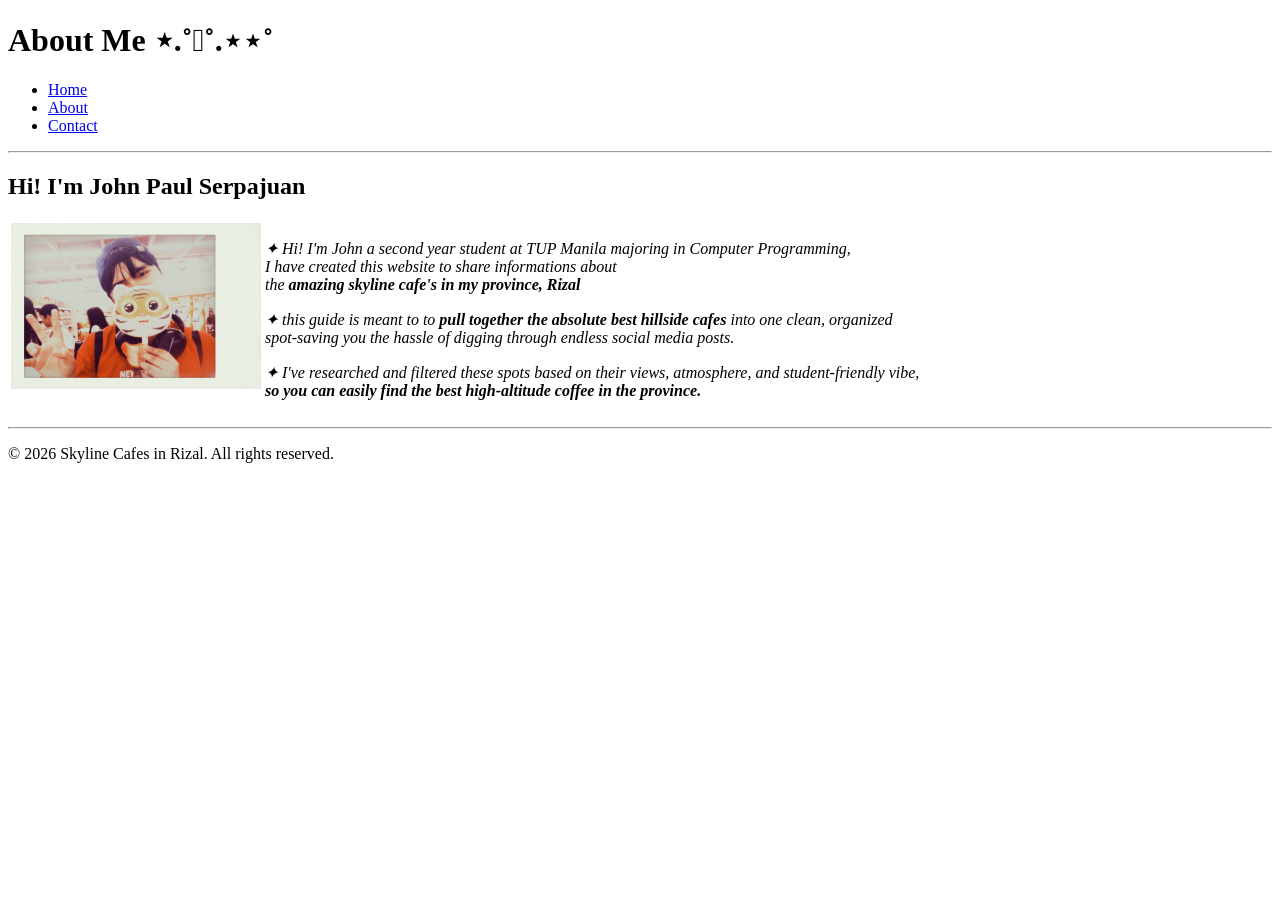
==== about.html @ bbcdf63c "add contact, about page" ====
<!DOCTYPE html>
<html lang="en">    
<head>
  <meta charset="UTF-8">
  <meta name="viewport" content="width=device-width, initial-scale=1.0">
  <title>About the Owner</title>
</head>
<body>
<header>
    <h1>About Me ⋆.˚𖦹˚.⋆⋆˚</h1>
    <nav>
    <ul>
        <li><a href="index.html">Home</a></li>
        <li><a href="about.html">About</a></li>
        <li><a href="contact.html">Contact</a></li> 
    </ul> 
    <hr>
    </nav>
</header>

<main>
    <section>
        <h2>Hi! I'm John Paul Serpajuan</h2>
        

        <table>
          <tr>
            <td valign="top">
              <img src="john.jpg" alt="John Paul Serpajuan" width="250">
            </td>
            <td valign="top">
              <p><i>✦ Hi! I'm John a second year student at TUP Manila majoring in Computer Programming, 
              <br>I have created this website to share informations about <br> 
              the <strong>amazing skyline cafe's in my province, Rizal</strong></i></p>

              <p><i>✦ this guide is meant to to <strong>pull together the absolute best hillside cafes</strong> into one clean, organized
              <br> spot-saving you the hassle of digging through endless social media posts.</i></p>

              <p><i>✦ I've researched and filtered these spots based on their views, atmosphere, and student-friendly vibe, 
              <br> <strong> so you can easily find the best high-altitude coffee in the province.</strong></i></p>
            </td>
          </tr>
        </table>
    <hr>
    </section>
</main>

<footer>
    <p>© 2026 Skyline Cafes in Rizal. All rights reserved.</p>
</footer>
</body>
</html>
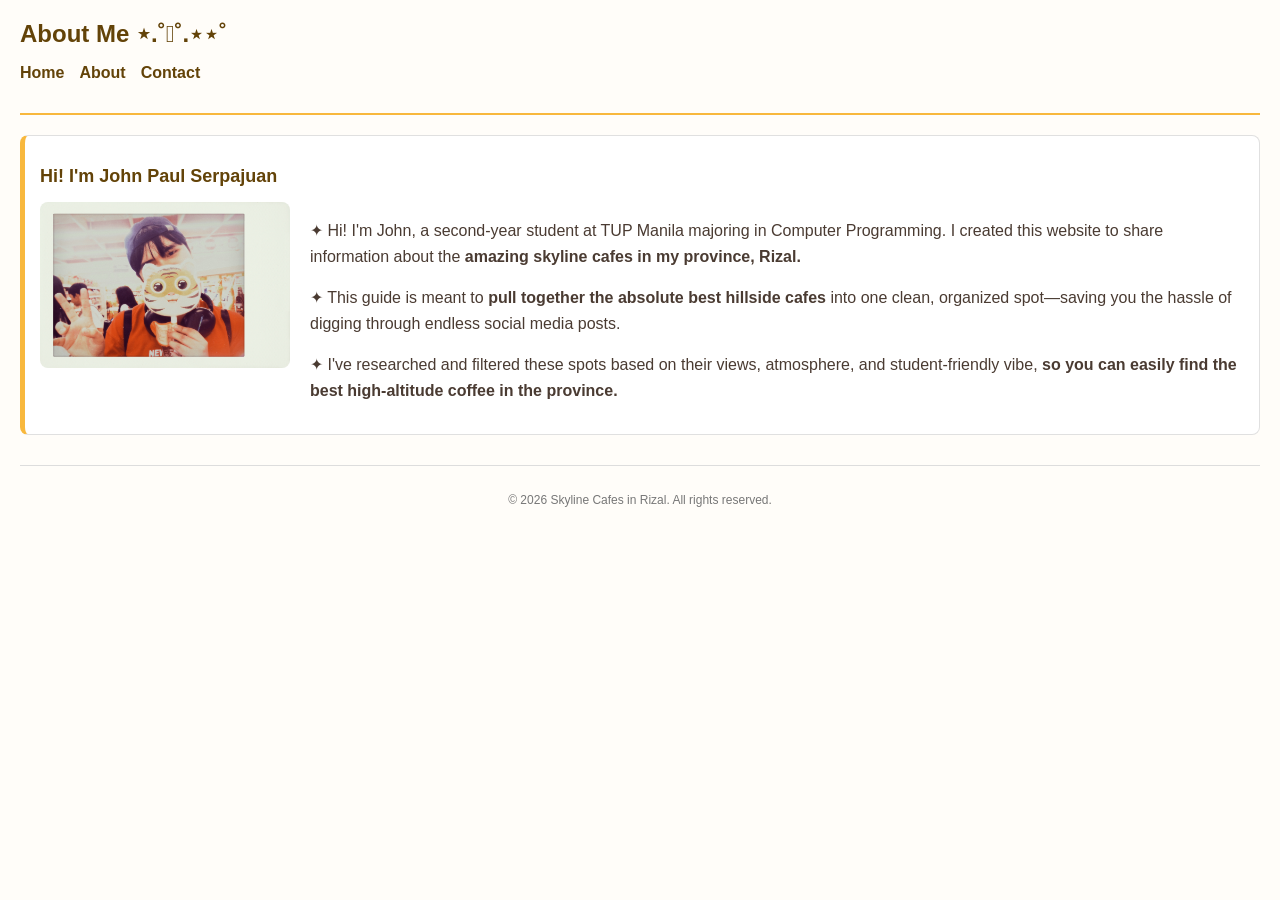
==== commit 3edb5c2f: "add css styling to every page" ====
--- a/about.html
+++ b/about.html
@@ -1,52 +1,45 @@
+
 <!DOCTYPE html>
 <html lang="en">    
 <head>
   <meta charset="UTF-8">
   <meta name="viewport" content="width=device-width, initial-scale=1.0">
   <title>About the Owner</title>
+  <link rel="stylesheet" href="style.css">
 </head>
+
 <body>
-<header>
+  <header>
     <h1>About Me ⋆.˚𖦹˚.⋆⋆˚</h1>
     <nav>
-    <ul>
+      <ul>
         <li><a href="index.html">Home</a></li>
         <li><a href="about.html">About</a></li>
         <li><a href="contact.html">Contact</a></li> 
-    </ul> 
-    <hr>
+      </ul> 
     </nav>
-</header>
+  </header>
 
-<main>
-    <section>
-        <h2>Hi! I'm John Paul Serpajuan</h2>
+  <main>
+    <article class="product-card">
+      <h2>Hi! I'm John Paul Serpajuan</h2>
+      
+      <div class="about-container">
+        <img src="john.jpg" alt="John Paul Serpajuan" class="owner-image">
         
+        <div class="about-text">
+          <p>✦ Hi! I'm John, a second-year student at TUP Manila majoring in Computer Programming. I created this website to share information about the <strong>amazing skyline cafes in my province, Rizal.</strong></p>
 
-        <table>
-          <tr>
-            <td valign="top">
-              <img src="john.jpg" alt="John Paul Serpajuan" width="250">
-            </td>
-            <td valign="top">
-              <p><i>✦ Hi! I'm John a second year student at TUP Manila majoring in Computer Programming, 
-              <br>I have created this website to share informations about <br> 
-              the <strong>amazing skyline cafe's in my province, Rizal</strong></i></p>
+          <p>✦ This guide is meant to <strong>pull together the absolute best hillside cafes</strong> into one clean, organized spot—saving you the hassle of digging through endless social media posts.</p>
 
-              <p><i>✦ this guide is meant to to <strong>pull together the absolute best hillside cafes</strong> into one clean, organized
-              <br> spot-saving you the hassle of digging through endless social media posts.</i></p>
+          <p>✦ I've researched and filtered these spots based on their views, atmosphere, and student-friendly vibe, <strong>so you can easily find the best high-altitude coffee in the province.</strong></p>
+        </div>
+      </div>
+    </article>
+  </main>
 
-              <p><i>✦ I've researched and filtered these spots based on their views, atmosphere, and student-friendly vibe, 
-              <br> <strong> so you can easily find the best high-altitude coffee in the province.</strong></i></p>
-            </td>
-          </tr>
-        </table>
-    <hr>
-    </section>
-</main>
-
-<footer>
-    <p>© 2026 Skyline Cafes in Rizal. All rights reserved.</p>
-</footer>
+  <footer>
+    <p>&copy; 2026 Skyline Cafes in Rizal. All rights reserved.</p>
+  </footer>
 </body>
 </html>
--- a/style.css
+++ b/style.css
@@ -0,0 +1,256 @@
+:root {
+  --brand-color: #f8b83d;
+  --bg-color: #fffdf9;
+  --text-color: #4a3b32;
+}
+
+body {
+  background-color: var(--bg-color);
+  color: var(--text-color);
+  font-family: Arial, sans-serif;
+  margin: 20px;
+}
+
+header {
+  border-bottom: 2px solid var(--brand-color);
+  padding-bottom: 15px;
+  margin-bottom: 20px;
+}
+
+.header-content {
+  display: flex;
+  align-items: center;
+  gap: 10px;
+}
+
+.logo {
+  width: 50px;
+  height: auto;
+}
+
+h1 {
+  color: #634308;
+  font-size: 24px;
+}
+
+.tagline {
+  color: #8c5e0e;
+  font-size: 14px;
+}
+
+nav ul {
+  list-style-type: none;
+  padding: 0;
+  display: flex;
+  gap: 15px;
+  margin-top: 15px;
+}
+
+nav a {
+  text-decoration: none;
+  color: #634308;
+  font-weight: bold;
+}
+
+nav a:hover {
+  color: var(--brand-color);
+}
+
+.product-card {
+  background-color: #ffffff;
+  border: 1px solid #e0e0e0;
+  border-left: 5px solid var(--brand-color);
+  border-radius: 8px;
+  padding: 15px;
+  margin-bottom: 20px;
+}
+
+.product-card h2 {
+  color: #634308;
+  font-size: 18px;
+  margin-bottom: 10px;
+}
+
+.product-card p {
+  line-height: 1.5;
+  margin-bottom: 10px;
+}
+
+.product-card a {
+  color: #d97724;
+  font-weight: bold;
+}
+
+footer {
+  text-align: center;
+  margin-top: 30px;
+  font-size: 12px;
+  color: #777777;
+  border-top: 1px solid #ddd;
+  padding-top: 15px;
+}
+
+.place-image {
+  width: 100%;
+  max-width: 400px;
+  height: auto;
+  border-radius: 8px;
+  margin-bottom: 15px;
+}
+
+.place-links {
+  margin-bottom: 15px;
+}
+
+.place-links a {
+  color: #d97724;
+  font-weight: bold;
+  text-decoration: none;
+}
+
+.info-table {
+  width: 100%;
+  border-collapse: collapse;
+  margin-bottom: 20px;
+}
+
+.info-table th, 
+.info-table td {
+  border: 1px solid #ece3d5;
+  padding: 8px 12px;
+  text-align: left;
+}
+
+.info-table th {
+  background-color: #f8b83d;
+  color: #634308;
+}
+
+.notes-section {
+  margin-top: 15px;
+  line-height: 1.6;
+}
+
+.notes-section h3 {
+  color: #634308;
+  font-size: 16px;
+  margin-top: 10px;
+}
+
+.notes-section ul {
+  padding-left: 20px;
+}
+
+.recommend-form {
+  background-color: #ffffff;
+  border: 1px solid #e0e0e0;
+  border-radius: 8px;
+  padding: 20px;
+  margin-top: 30px;
+}
+
+.recommend-form h2 {
+  color: #634308;
+  margin-bottom: 15px;
+}
+
+.form-group {
+  margin-bottom: 15px;
+}
+
+.form-group label {
+  display: block;
+  font-weight: bold;
+  margin-bottom: 5px;
+}
+
+.form-group input[type="text"],
+.form-group input[type="email"] {
+  width: 100%;
+  padding: 8px;
+  border: 1px solid #ccc;
+  border-radius: 4px;
+  box-sizing: border-box;
+}
+
+fieldset {
+  border: 1px solid #e0e0e0;
+  border-radius: 6px;
+  padding: 15px;
+  margin-bottom: 15px;
+}
+
+legend {
+  font-weight: bold;
+  color: #634308;
+  padding: 0 5px;
+}
+
+button[type="submit"] {
+  background-color: #f8b83d;
+  color: #634308;
+  font-weight: bold;
+  border: none;
+  padding: 10px 20px;
+  border-radius: 6px;
+  cursor: pointer;
+}
+
+button[type="submit"]:hover {
+  background-color: #d97724;
+  color: #ffffff;
+}
+
+
+.contact-list {
+  list-style-type: none;
+  padding: 0;
+  line-height: 1.8;
+}
+
+.contact-list a {
+  color: #d97724;
+  font-weight: bold;
+}
+
+.form-group select {
+  width: 100%;
+  padding: 8px;
+  border: 1px solid #ccc;
+  border-radius: 4px;
+  box-sizing: border-box;
+}
+
+.form-group textarea {
+  width: 100%;
+  padding: 8px;
+  border: 1px solid #ccc;
+  border-radius: 4px;
+  box-sizing: border-box;
+  font-family: Arial, sans-serif;
+}
+
+.about-container {
+  display: flex;
+  gap: 20px;
+  align-items: flex-start;
+  margin-top: 15px;
+  flex-wrap: wrap;
+}
+
+.owner-image {
+  width: 100%;
+  max-width: 250px;
+  height: auto;
+  border-radius: 8px;
+}
+
+.about-text {
+  flex: 1;
+  min-width: 250px;
+}
+
+.about-text p {
+  margin-bottom: 15px;
+  line-height: 1.6;
+}
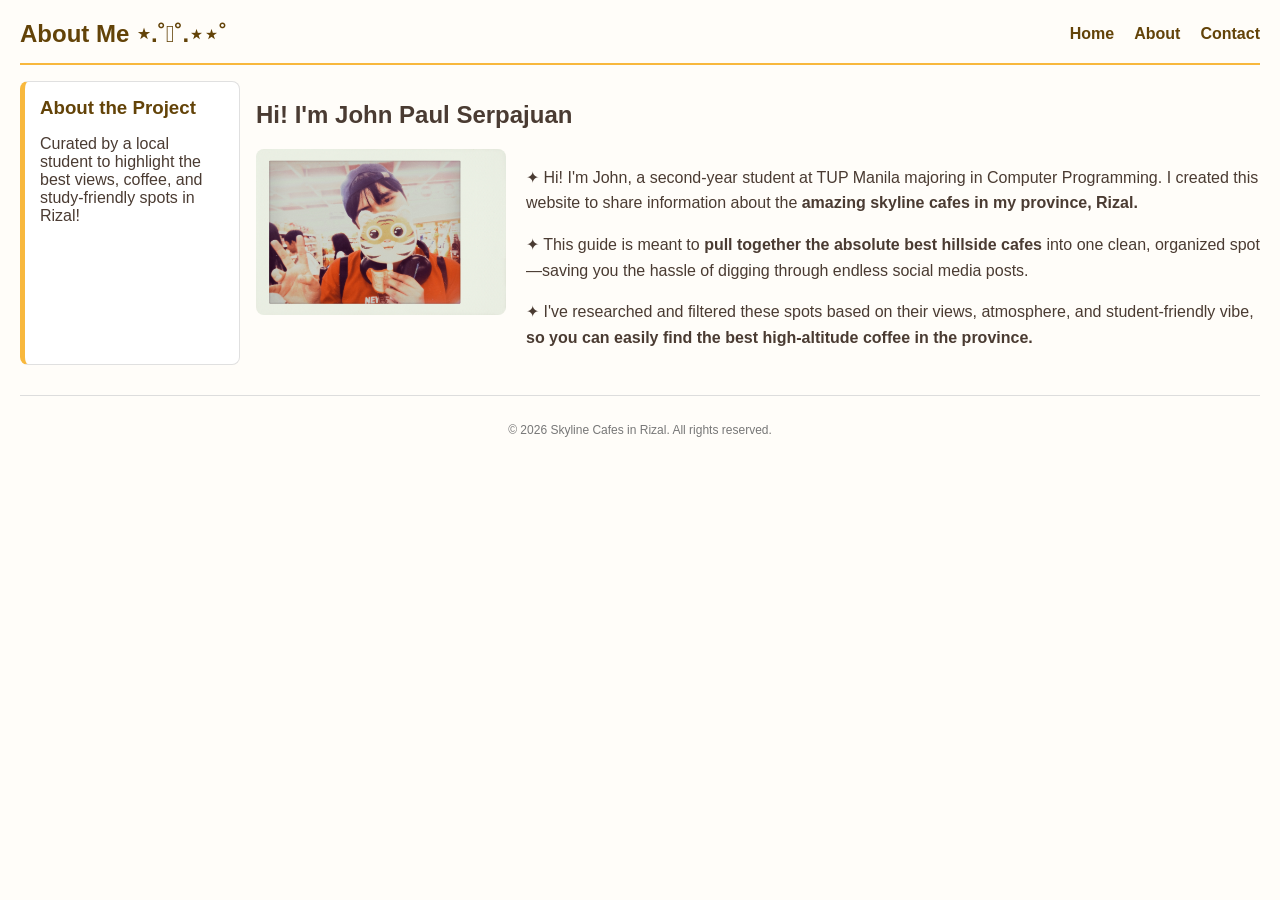
==== commit 0ed2ac43: "page skeleton and aside" ====
--- a/about.html
+++ b/about.html
@@ -1,4 +1,3 @@
-
 <!DOCTYPE html>
 <html lang="en">    
 <head>
@@ -8,7 +7,7 @@
   <link rel="stylesheet" href="style.css">
 </head>
 
-<body>
+<body class="page">
   <header>
     <h1>About Me ⋆.˚𖦹˚.⋆⋆˚</h1>
     <nav>
@@ -19,6 +18,11 @@
       </ul> 
     </nav>
   </header>
+
+  <aside>
+    <h3>About the Project</h3>
+    <p>Curated by a local student to highlight the best views, coffee, and study-friendly spots in Rizal!</p>
+  </aside>
 
   <main>
     <article class="product-card">
--- a/style.css
+++ b/style.css
@@ -9,85 +9,139 @@
   color: var(--text-color);
   font-family: Arial, sans-serif;
   margin: 20px;
+  display: grid;
+  grid-template-columns: 220px 1fr;
+  grid-template-areas:
+    "masthead masthead"
+    "side     main"
+    "foot     foot";
+  gap: 16px;
 }
 
 header {
+  grid-area: masthead;
   border-bottom: 2px solid var(--brand-color);
   padding-bottom: 15px;
-  margin-bottom: 20px;
-}
-
-.header-content {
-  display: flex;
+  display: flex;
+  justify-content: space-between;
   align-items: center;
-  gap: 10px;
-}
-
-.logo {
-  width: 50px;
-  height: auto;
-}
-
-h1 {
-  color: #634308;
-  font-size: 24px;
-}
-
-.tagline {
-  color: #8c5e0e;
-  font-size: 14px;
-}
-
-nav ul {
-  list-style-type: none;
-  padding: 0;
-  display: flex;
-  gap: 15px;
-  margin-top: 15px;
-}
-
-nav a {
-  text-decoration: none;
-  color: #634308;
-  font-weight: bold;
-}
-
-nav a:hover {
-  color: var(--brand-color);
-}
-
-.product-card {
+}
+
+aside {
+  grid-area: side;
   background-color: #ffffff;
   border: 1px solid #e0e0e0;
   border-left: 5px solid var(--brand-color);
   border-radius: 8px;
   padding: 15px;
-  margin-bottom: 20px;
-}
-
-.product-card h2 {
-  color: #634308;
-  font-size: 18px;
+}
+
+aside h3 {
+  color: #634308;
+  margin-top: 0;
   margin-bottom: 10px;
 }
 
-.product-card p {
-  line-height: 1.5;
-  margin-bottom: 10px;
-}
-
-.product-card a {
-  color: #d97724;
-  font-weight: bold;
+main {
+  grid-area: main;
 }
 
 footer {
+  grid-area: foot;
   text-align: center;
-  margin-top: 30px;
+  margin-top: 14px;
   font-size: 12px;
   color: #777777;
   border-top: 1px solid #ddd;
   padding-top: 15px;
+}
+
+.header-content {
+  display: flex;
+  align-items: center;
+  gap: 10px;
+}
+
+.logo {
+  width: 50px;
+  height: auto;
+}
+
+h1 {
+  color: #634308;
+  font-size: 24px;
+  margin: 0;
+}
+
+.tagline {
+  color: #8c5e0e;
+  font-size: 14px;
+  margin: 0;
+}
+
+nav ul {
+  list-style-type: none;
+  padding: 0;
+  margin: 0;
+  display: flex;
+  gap: 20px;
+}
+
+nav a {
+  text-decoration: none;
+  color: #634308;
+  font-weight: bold;
+}
+
+nav a:hover {
+  color: var(--brand-color);
+}
+
+.centered-callout {
+  display: flex;
+  justify-content: center;
+  align-items: center;
+  min-height: 150px;
+  background-color: #ffffff;
+  border: 1px dashed var(--brand-color);
+  border-radius: 8px;
+  margin-bottom: 24px;
+}
+
+.centered-callout h2 {
+  margin: 0;
+  color: #634308;
+}
+
+.place-grid {
+  display: flex;
+  flex-wrap: wrap;
+  gap: 24px;
+}
+
+.place-card {
+  flex: 1 1 240px;
+  background-color: #ffffff;
+  border: 1px solid #e0e0e0;
+  border-left: 5px solid var(--brand-color);
+  border-radius: 8px;
+  padding: 15px;
+}
+
+.place-card h2 {
+  color: #634308;
+  font-size: 18px;
+  margin-bottom: 10px;
+}
+
+.place-card p {
+  line-height: 1.5;
+  margin-bottom: 10px;
+}
+
+.place-card a {
+  color: #d97724;
+  font-weight: bold;
 }
 
 .place-image {
@@ -165,69 +219,57 @@
 }
 
 .form-group input[type="text"],
-.form-group input[type="email"] {
-  width: 100%;
-  padding: 8px;
-  border: 1px solid #ccc;
-  border-radius: 4px;
-  box-sizing: border-box;
-}
-
-fieldset {
-  border: 1px solid #e0e0e0;
-  border-radius: 6px;
-  padding: 15px;
-  margin-bottom: 15px;
-}
-
-legend {
-  font-weight: bold;
-  color: #634308;
-  padding: 0 5px;
-}
-
-button[type="submit"] {
-  background-color: #f8b83d;
-  color: #634308;
-  font-weight: bold;
-  border: none;
-  padding: 10px 20px;
-  border-radius: 6px;
-  cursor: pointer;
-}
-
-button[type="submit"]:hover {
-  background-color: #d97724;
-  color: #ffffff;
-}
-
-
-.contact-list {
-  list-style-type: none;
-  padding: 0;
-  line-height: 1.8;
-}
-
-.contact-list a {
-  color: #d97724;
-  font-weight: bold;
-}
-
-.form-group select {
-  width: 100%;
-  padding: 8px;
-  border: 1px solid #ccc;
-  border-radius: 4px;
-  box-sizing: border-box;
-}
-
+.form-group input[type="email"],
+.form-group select,
 .form-group textarea {
   width: 100%;
   padding: 8px;
   border: 1px solid #ccc;
   border-radius: 4px;
   box-sizing: border-box;
+}
+
+.form-group textarea {
   font-family: Arial, sans-serif;
+}
+
+fieldset {
+  border: 1px solid #e0e0e0;
+  border-radius: 8px;
+  padding: 15px;
+  margin-bottom: 15px;
+}
+
+legend {
+  font-weight: bold;
+  color: #634308;
+  padding: 0 6px;
+}
+
+button[type="submit"] {
+  background-color: var(--brand-color);
+  color: #634308;
+  font-weight: bold;
+  border: none;
+  padding: 10px 20px;
+  border-radius: 6px;
+  cursor: pointer;
+}
+
+button[type="submit"]:hover {
+  background-color: #d97724;
+  color: #ffffff;
+}
+
+.contact-list {
+  list-style-type: none;
+  padding: 0;
+  line-height: 1.8;
+}
+
+.contact-list a {
+  color: #d97724;
+  font-weight: bold;
 }
 
 .about-container {
@@ -254,3 +296,11 @@
   margin-bottom: 15px;
   line-height: 1.6;
 }
+
+input:focus,
+textarea:focus,
+select:focus,
+button:focus {
+  outline: 3px solid var(--brand-color);
+  outline-offset: 2px;
+}
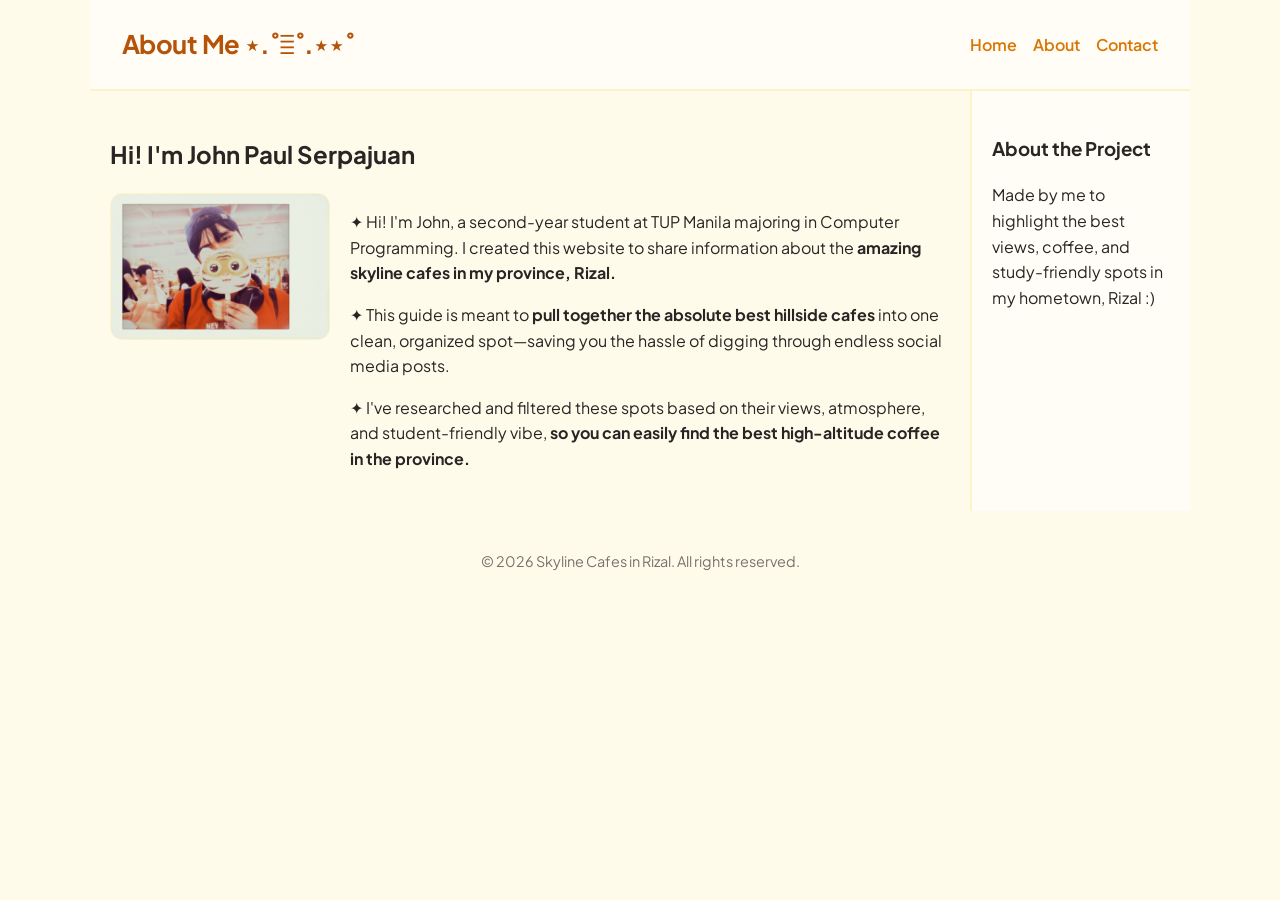
==== commit efe54a8f: "make it accessible for mobile users" ====
--- a/about.html
+++ b/about.html
@@ -21,7 +21,7 @@
 
   <aside>
     <h3>About the Project</h3>
-    <p>Curated by a local student to highlight the best views, coffee, and study-friendly spots in Rizal!</p>
+    <p>Made by me to highlight the best views, coffee, and study-friendly spots in my hometown, Rizal :)</p>
   </aside>
 
   <main>
--- a/style.css
+++ b/style.css
@@ -1,306 +1,321 @@
+@import url('https://fonts.googleapis.com/css2?family=Plus+Jakarta+Sans:wght@400;500;600;700&display=swap');
+
 :root {
-  --brand-color: #f8b83d;
-  --bg-color: #fffdf9;
-  --text-color: #4a3b32;
+  --brand-color: #d97706;
+  --accent-color: #f59e0b;
+  --dark-ink: #292524;
+  --muted-grey: #78716c;
+  --light-bg: #fffbeb;
+  --card-bg: #ffffff;
+  --border-color: #fef3c7;
+}
+
+* {
+  box-sizing: border-box;
 }
 
 body {
-  background-color: var(--bg-color);
-  color: var(--text-color);
-  font-family: Arial, sans-serif;
-  margin: 20px;
-  display: grid;
-  grid-template-columns: 220px 1fr;
-  grid-template-areas:
-    "masthead masthead"
-    "side     main"
-    "foot     foot";
-  gap: 16px;
+  font-family: 'Plus Jakarta Sans', system-ui, -apple-system, sans-serif;
+  line-height: 1.6;
+  color: var(--dark-ink);
+  background-color: var(--light-bg);
+  margin: 0;
+  padding: 0;
 }
 
 header {
   grid-area: masthead;
-  border-bottom: 2px solid var(--brand-color);
-  padding-bottom: 15px;
-  display: flex;
+  background-color: #fffdf5;
+  padding: 24px 32px;
+  border-bottom: 2px solid var(--border-color);
+  display: flex;
+  flex-wrap: wrap;
   justify-content: space-between;
   align-items: center;
+  gap: 16px;
+}
+
+main {
+  grid-area: main;
+  padding: 24px 20px;
+  width: 100%;
 }
 
 aside {
   grid-area: side;
-  background-color: #ffffff;
-  border: 1px solid #e0e0e0;
-  border-left: 5px solid var(--brand-color);
-  border-radius: 8px;
-  padding: 15px;
-}
-
-aside h3 {
-  color: #634308;
-  margin-top: 0;
-  margin-bottom: 10px;
-}
-
-main {
-  grid-area: main;
+  padding: 24px 20px;
+  background-color: #fffdf5;
+  border-top: 1px solid var(--border-color);
+  border-bottom: 1px solid var(--border-color);
 }
 
 footer {
   grid-area: foot;
   text-align: center;
-  margin-top: 14px;
-  font-size: 12px;
-  color: #777777;
-  border-top: 1px solid #ddd;
-  padding-top: 15px;
+  padding: 24px;
+  color: var(--muted-grey);
+  font-size: 0.9rem;
+}
+
+.page {
+  display: grid;
+  grid-template-columns: 1fr;
+  grid-template-areas:
+    "masthead"
+    "main"
+    "side"
+    "foot";
+}
+
+@media (min-width: 700px) {
+  .page {
+    grid-template-columns: 1fr 220px;
+    grid-template-areas:
+      "masthead masthead"
+      "main     side"
+      "foot     foot";
+    max-width: 1100px;
+    margin: 0 auto;
+  }
+
+  aside {
+    border-top: none;
+    border-bottom: none;
+    border-left: 2px solid var(--border-color);
+    border-right: none;
+  }
+}
+
+header h1 {
+  margin: 0;
+  font-size: 1.6rem;
+  font-weight: 700;
+  letter-spacing: -0.02em;
+  color: #b45309;
+}
+
+header p {
+  margin: 4px 0 0 0;
+  color: var(--muted-grey);
 }
 
 .header-content {
   display: flex;
   align-items: center;
-  gap: 10px;
+  gap: 16px;
 }
 
 .logo {
-  width: 50px;
-  height: auto;
-}
-
-h1 {
-  color: #634308;
-  font-size: 24px;
-  margin: 0;
-}
-
-.tagline {
-  color: #8c5e0e;
-  font-size: 14px;
-  margin: 0;
+  width: 48px;
+  height: 48px;
+  object-fit: contain;
 }
 
 nav ul {
-  list-style-type: none;
+  list-style: none;
   padding: 0;
   margin: 0;
   display: flex;
-  gap: 20px;
+  gap: 16px;
+  flex-wrap: wrap;
 }
 
 nav a {
+  color: var(--brand-color);
   text-decoration: none;
-  color: #634308;
-  font-weight: bold;
+  font-weight: 600;
 }
 
 nav a:hover {
-  color: var(--brand-color);
+  color: #b45309;
+  text-decoration: underline;
+}
+
+hr {
+  border: none;
+  border-top: 1px solid var(--border-color);
+  margin: 24px 0;
 }
 
 .centered-callout {
   display: flex;
   justify-content: center;
   align-items: center;
-  min-height: 150px;
-  background-color: #ffffff;
-  border: 1px dashed var(--brand-color);
-  border-radius: 8px;
+  min-height: 120px;
+  background-color: #fef3c7;
+  border: 1px dashed var(--accent-color);
+  border-radius: 12px;
   margin-bottom: 24px;
-}
-
-.centered-callout h2 {
-  margin: 0;
-  color: #634308;
+  text-align: center;
+  padding: 16px;
 }
 
 .place-grid {
-  display: flex;
-  flex-wrap: wrap;
-  gap: 24px;
+  display: grid;
+  grid-template-columns: repeat(auto-fit, minmax(260px, 1fr));
+  gap: 20px;
+  margin-top: 20px;
 }
 
 .place-card {
-  flex: 1 1 240px;
-  background-color: #ffffff;
-  border: 1px solid #e0e0e0;
-  border-left: 5px solid var(--brand-color);
-  border-radius: 8px;
-  padding: 15px;
+  background-color: var(--card-bg);
+  padding: 24px;
+  border: 1px solid var(--border-color);
+  border-radius: 16px;
+  box-shadow: 0 10px 25px -5px rgba(217, 119, 6, 0.08);
+  display: flex;
+  flex-direction: column;
+  justify-content: space-between;
 }
 
 .place-card h2 {
-  color: #634308;
-  font-size: 18px;
-  margin-bottom: 10px;
-}
-
-.place-card p {
-  line-height: 1.5;
-  margin-bottom: 10px;
+  margin: 0 0 12px 0;
+  font-size: 1.25rem;
+  font-weight: 700;
+  color: #b45309;
 }
 
 .place-card a {
-  color: #d97724;
-  font-weight: bold;
+  color: var(--brand-color);
+  text-decoration: none;
+  font-weight: 600;
+  margin-top: 12px;
+  display: inline-block;
+}
+
+.place-card a:hover {
+  text-decoration: underline;
+}
+
+.about-container {
+  display: flex;
+  flex-direction: column;
+  gap: 20px;
+  margin-top: 16px;
+}
+
+@media (min-width: 600px) {
+  .about-container {
+    flex-direction: row;
+    align-items: flex-start;
+  }
+}
+
+.owner-image {
+  width: 220px;
+  max-width: 100%;
+  height: auto;
+  border-radius: 12px;
+  border: 1px solid var(--border-color);
+  flex-shrink: 0;
+}
+
+.about-text {
+  flex: 1;
 }
 
 .place-image {
   width: 100%;
-  max-width: 400px;
+  max-width: 100%;
   height: auto;
-  border-radius: 8px;
-  margin-bottom: 15px;
-}
-
-.place-links {
-  margin-bottom: 15px;
-}
-
-.place-links a {
-  color: #d97724;
-  font-weight: bold;
-  text-decoration: none;
+  border-radius: 12px;
+  margin-bottom: 16px;
+  border: 1px solid var(--border-color);
 }
 
 .info-table {
   width: 100%;
   border-collapse: collapse;
-  margin-bottom: 20px;
-}
-
-.info-table th, 
+  margin: 16px 0;
+}
+
+.info-table th,
 .info-table td {
-  border: 1px solid #ece3d5;
-  padding: 8px 12px;
+  padding: 10px 12px;
   text-align: left;
+  border-bottom: 1px solid var(--border-color);
 }
 
 .info-table th {
-  background-color: #f8b83d;
-  color: #634308;
-}
-
-.notes-section {
-  margin-top: 15px;
-  line-height: 1.6;
-}
-
-.notes-section h3 {
-  color: #634308;
-  font-size: 16px;
-  margin-top: 10px;
-}
-
-.notes-section ul {
-  padding-left: 20px;
+  width: 130px;
+  font-weight: 600;
+  color: #b45309;
 }
 
 .recommend-form {
-  background-color: #ffffff;
-  border: 1px solid #e0e0e0;
-  border-radius: 8px;
-  padding: 20px;
-  margin-top: 30px;
-}
-
-.recommend-form h2 {
-  color: #634308;
-  margin-bottom: 15px;
+  background-color: var(--card-bg);
+  padding: 24px;
+  border: 1px solid var(--border-color);
+  border-radius: 16px;
+  margin-top: 24px;
+  display: flex;
+  flex-direction: column;
+  gap: 16px;
+  box-shadow: 0 10px 25px -5px rgba(217, 119, 6, 0.08);
 }
 
 .form-group {
-  margin-bottom: 15px;
-}
-
-.form-group label {
-  display: block;
-  font-weight: bold;
-  margin-bottom: 5px;
-}
-
-.form-group input[type="text"],
-.form-group input[type="email"],
+  display: flex;
+  flex-direction: column;
+  gap: 6px;
+}
+
+.form-group input,
 .form-group select,
 .form-group textarea {
+  padding: 12px 14px;
+  border: 1px solid var(--border-color);
+  border-radius: 8px;
+  font-family: inherit;
+  font-size: 0.95rem;
   width: 100%;
-  padding: 8px;
-  border: 1px solid #ccc;
-  border-radius: 4px;
-  box-sizing: border-box;
-}
-
-.form-group textarea {
-  font-family: Arial, sans-serif;
+  background-color: #fffdf5;
+}
+
+.form-group input:focus,
+.form-group select:focus,
+.form-group textarea:focus {
+  outline: 2px solid var(--accent-color);
 }
 
 fieldset {
-  border: 1px solid #e0e0e0;
-  border-radius: 8px;
-  padding: 15px;
-  margin-bottom: 15px;
+  border: 1px solid var(--border-color);
+  background-color: #fffdfb;
+  border-radius: 12px;
+  padding: 16px;
+  margin: 0;
+  display: flex;
+  flex-direction: column;
+  gap: 8px;
 }
 
 legend {
-  font-weight: bold;
-  color: #634308;
+  font-weight: 600;
+  color: #b45309;
   padding: 0 6px;
 }
 
 button[type="submit"] {
   background-color: var(--brand-color);
-  color: #634308;
-  font-weight: bold;
+  color: #ffffff;
+  padding: 12px 20px;
   border: none;
-  padding: 10px 20px;
-  border-radius: 6px;
+  border-radius: 8px;
+  font-weight: 600;
   cursor: pointer;
+  transition: all 0.2s ease;
 }
 
 button[type="submit"]:hover {
-  background-color: #d97724;
-  color: #ffffff;
+  background-color: #b45309;
+  transform: translateY(-1px);
 }
 
 .contact-list {
-  list-style-type: none;
+  list-style: none;
   padding: 0;
-  line-height: 1.8;
-}
-
-.contact-list a {
-  color: #d97724;
-  font-weight: bold;
-}
-
-.about-container {
-  display: flex;
-  gap: 20px;
-  align-items: flex-start;
-  margin-top: 15px;
-  flex-wrap: wrap;
-}
-
-.owner-image {
-  width: 100%;
-  max-width: 250px;
-  height: auto;
-  border-radius: 8px;
-}
-
-.about-text {
-  flex: 1;
-  min-width: 250px;
-}
-
-.about-text p {
-  margin-bottom: 15px;
-  line-height: 1.6;
-}
-
-input:focus,
-textarea:focus,
-select:focus,
-button:focus {
-  outline: 3px solid var(--brand-color);
-  outline-offset: 2px;
+  margin: 0;
+  display: flex;
+  flex-direction: column;
+  gap: 12px;
 }
